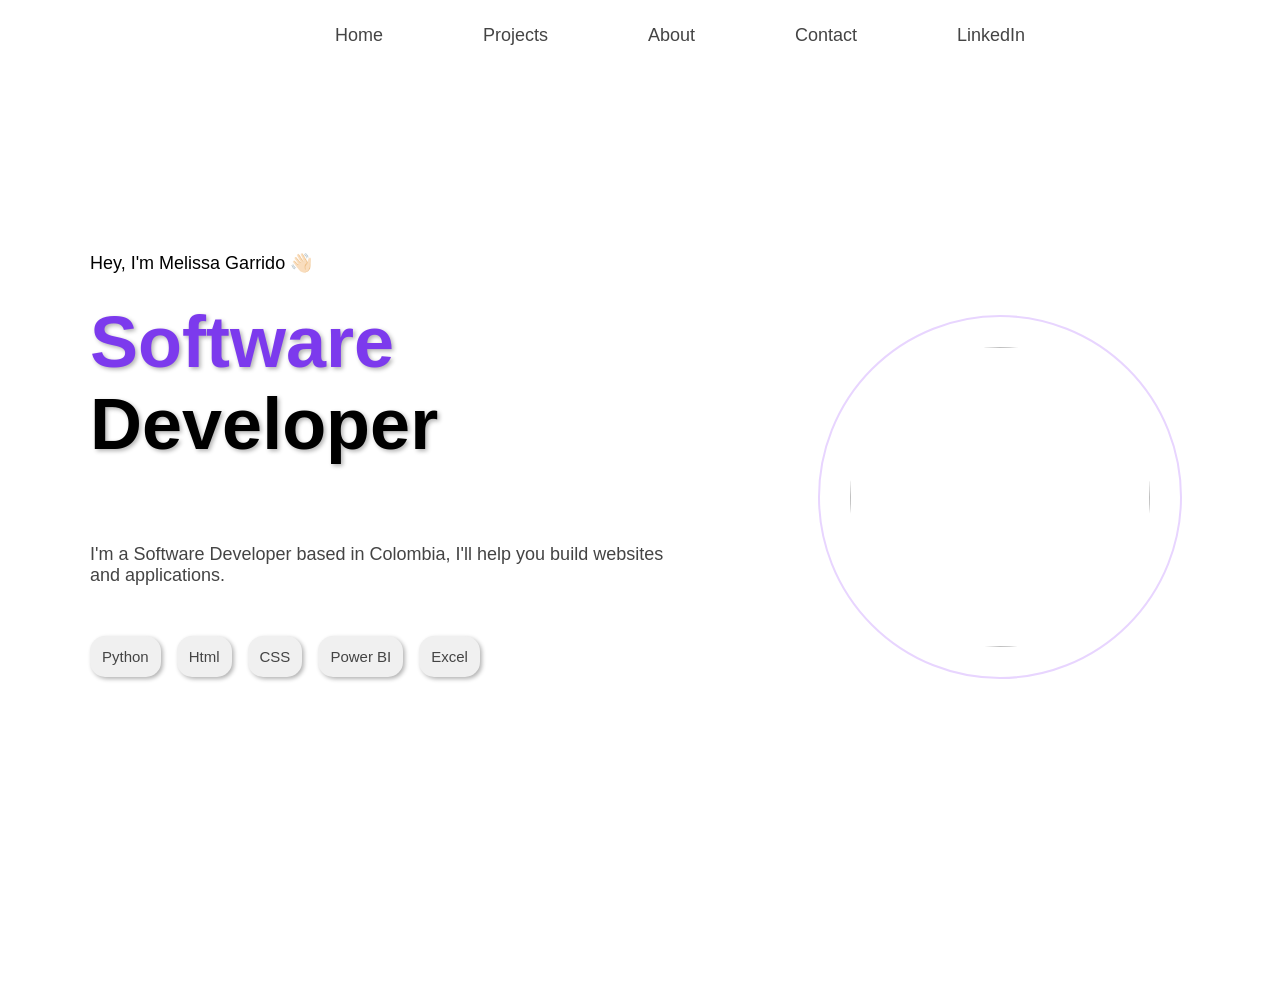
==== index.html @ 36997159 "Add files via upload" ====
<!DOCTYPE html>
<html lang="en">
<head>
    <meta charset="UTF-8">
    <meta name="viewport" content="width=device-width, initial-scale=1.0">
    <title>Melissa Garrido - Portfolio</title>
    <link rel="stylesheet" href="style.css">
</head>
<body>

    <header class="header">

        <a href="http://127.0.0.1:5500/Front/Portafolio/index.html" id="home">Home</a>
        <a href="https://github.com/melissagarridos?tab=repositories" id="projects">Projects</a>
        <a href="http://127.0.0.1:5500/Front/Portafolio/about.html" id="about">About</a>
        <a href="#" id="get-in-touch">Contact</a>
        <a href="https://www.linkedin.com/in/melissavgs/" id="linkedin">LinkedIn</a>
        
    </header>

    <div class="layout">

        <section class="personal-information">

            <span id="presentation">Hey, I'm Melissa Garrido 👋🏻 </span>
            <span id="title">
                <span id="highlight">Software</span> Developer</span>
            <span id="description">I'm a Software Developer based in Colombia, I'll help you build websites and applications.</span>
            <div class="skill-box">
                <span class="skills">Python</span>
                <span class="skills">Html</span>
                <span class="skills">CSS</span>
                <span class="skills">Power BI</span>
                <span class="skills">Excel</span>
            </div>
        </section>

        <section class="photo">

            <img src="https://media.licdn.com/dms/image/v2/D4E03AQF5n3IkqnI75g/profile-displayphoto-crop_800_800/B4EZnDzdpVIMAI-/0/1759926672415?e=1778112000&v=beta&t=PhNdObCufu-qIvETY9bcvpMPNBqklzwTx9HMr0qhBzk" id="cv-photo">

        </section>

    </div>

</body>
</html>
---- style.css ----
* {
    font-family: 'Segoe UI', Tahoma, Geneva, Verdana, sans-serif;
}

html, body {
    height: 100%;
    margin: 20px;
    width: 100%;
}

.header {
    top: 0;
    width: 100%;
    position: fixed;
    display: flex;
    justify-content: center;
    align-items: center;
    gap: 100px;
    height: 70px;
    
}

#home, #projects, #about, #linkedin, #get-in-touch {
    color: #444444;
    font-family: 'Segoe UI', Tahoma, Geneva, Verdana, sans-serif;
    text-decoration: none;
    font-size: 18px;
}

.header #about:hover {
    color: #C4B5FD;
}

.header #home:hover {
    color: #C4B5FD;
}

.header #projects:hover {
    color: #C4B5FD;
}

.header #about:active {
  color: #7C3AED;
}

.header #home:active {
  color: #7C3AED;
}

.header #projects:active {
  color: #7C3AED;
}

.header #get-in-touch:hover {
    color: #C4B5FD;
}

.header #get-in-touch:active {
  color: #7C3AED;
}

.header #linkedin:hover {
    color: #C4B5FD;
}

.header #linkedin:active {
  color: #7C3AED;
}


.layout {
    margin-top: 70px;
    display: grid;
    grid-template-columns: 50% 50%;
    height: calc(100dvh - 70px);
}


.personal-information {
    display: grid;
    grid-template-rows: 1fr 0.3fr 1.5fr 0.5fr 0.3fr 0.5fr 1fr;
        grid-template-areas:
        "."
        "presentation"
        "title"
        "description"
        "skill"
        "."
        ".";

    height: 100%;
    margin-left: 50px;
}

#presentation { 
    grid-area: presentation;
    font-size: 18px;
}

#title { 
    grid-area: title; 
    font-size: 72px;
    font-weight: bold;
    text-shadow: 2px 2px 4px rgba(0, 0, 0, 0.3);
}

#highlight { 
    color: #7C3AED;
}

#description { 
    grid-area: description; 
    font-size: 18px;
    color: #444444;

}

.skill-box {
    grid-area: skill;
    display: flex;
    gap: 16px; 
    margin-top: 10px;
    font-size: 15px;
    
}

.skills {
    color: #444444;
    background-color: #F0F0F0;
    border-radius: 15px; 
    padding: 12px  12px;
    font-weight: 200;
    border-color: black;
    text-decoration: none;
    box-shadow: 2px 2px 4px rgba(0, 0, 0, 0.3);
}

.skills:hover {
    transform: translateY(-2px);
    box-shadow: 0 8px 20px rgba(181, 127, 228, 0.35);
}

.contacts #contact:hover {
    color: #C4B5FD;
    transform: translateY(-2px);
    box-shadow: 0 8px 20px rgba(181, 127, 228, 0.35);
    color: aliceblue;
}

.contacts #linkedin:hover {
    color: #C4B5FD;
    transform: translateY(-2px);
    box-shadow: 0 8px 20px rgba(181, 127, 228, 0.35);
    color: aliceblue;
}

.contacts #github:hover {
    color: #C4B5FD;
    transform: translateY(-2px);
    box-shadow: 0 8px 20px rgba(181, 127, 228, 0.35);
    color: aliceblue;
}

.photo {
    display: flex;
    align-items: center;
    justify-content: center;
}

.photo img {
    width: 300px;
    height: 300px;
    border-radius: 50%;
    object-fit: cover;
    display: block;
    margin: 0 auto 1rem;
    padding: 30px;
    border: 2px solid #e8d5ff;
    transition: border-color 0.3s;
}

body.aboutmepage {
    display: grid;
    grid-template-rows: auto auto 600px auto;

    grid-template-areas:
        "title"
        "description"
        "."
        "stack";
    height: 100vh;
    margin: 60px;
    gap: 32px;

} 

#aboutme {
    grid-area: title;
    display: flex;
}

#abouttitle {
    margin-top: 70px;
    display: flex;
    align-items: flex-end;
    font-size: 72px;
    font-weight: bold;
    text-shadow: 2px 2px 4px rgba(0, 0, 0, 0.3);
}

#abouttxt {
    grid-area: description;
    margin-right: 90px;
}

.techtools {
    display: flex;
    gap: 16px; 
    margin-top: 50px;
}

#tech-title {
    display: flex;
    align-items: center;
    gap: 2em;
    font-size: 20px;
    font-weight: bold;
    color: #7C3AED;
}

#tech-section {
    display: flex;
    align-items: center;
    grid-area: stack;
}
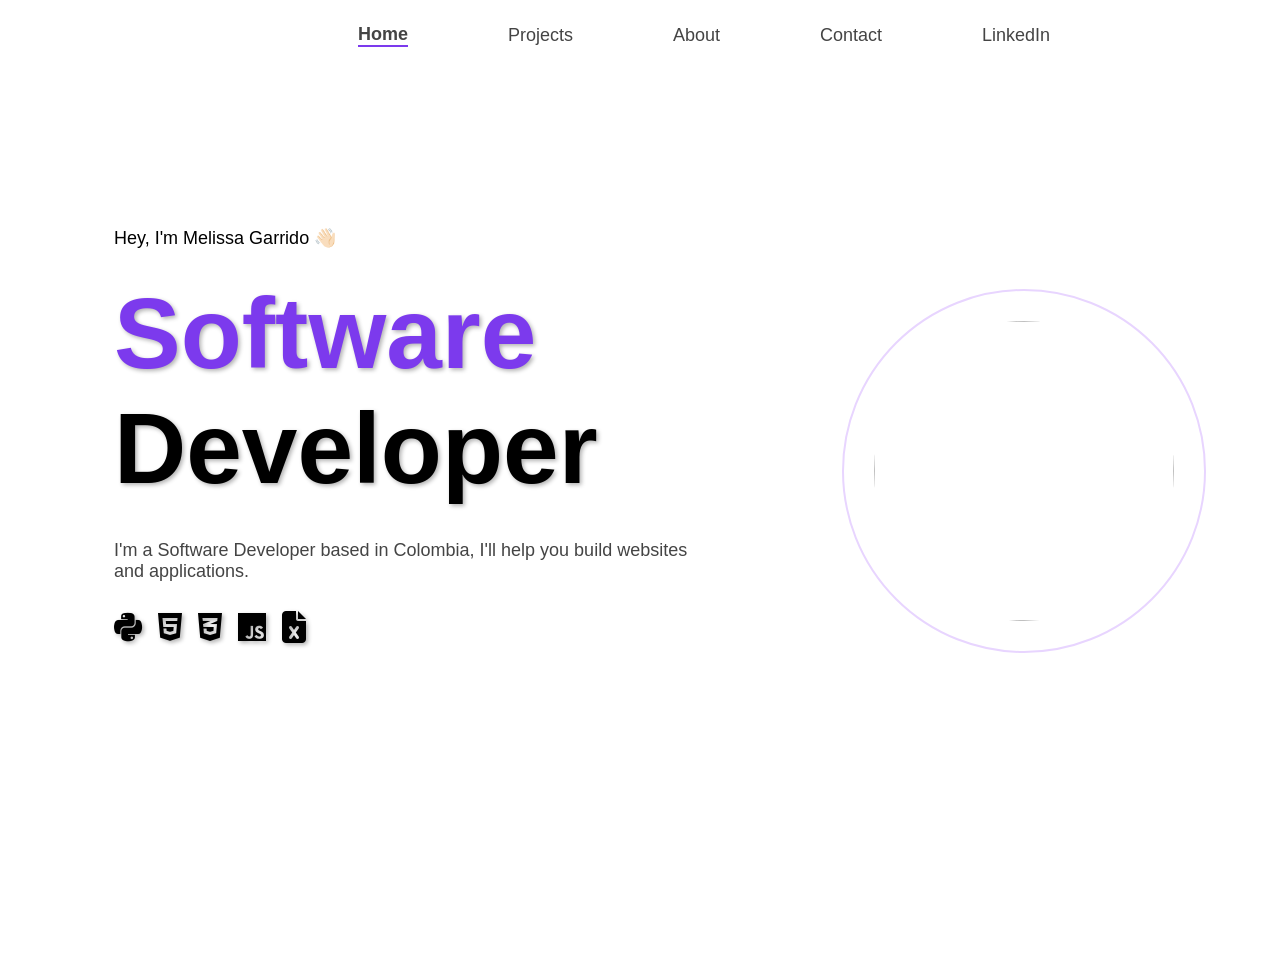
==== commit cc7eb4e3: "Add files via upload" ====
--- a/index.html
+++ b/index.html
@@ -5,15 +5,16 @@
     <meta name="viewport" content="width=device-width, initial-scale=1.0">
     <title>Melissa Garrido - Portfolio</title>
     <link rel="stylesheet" href="style.css">
+    <link rel="stylesheet" href="https://cdnjs.cloudflare.com/ajax/libs/font-awesome/6.4.0/css/all.min.css">
 </head>
 <body>
 
     <header class="header">
 
-        <a href="http://127.0.0.1:5500/Front/Portafolio/index.html" id="home">Home</a>
+        <a href="index.html" id="home" class="active">Home</a>
         <a href="https://github.com/melissagarridos?tab=repositories" id="projects">Projects</a>
-        <a href="http://127.0.0.1:5500/Front/Portafolio/about.html" id="about">About</a>
-        <a href="#" id="get-in-touch">Contact</a>
+        <a href="about.html" id="about">About</a>
+        <a href="contact.html" id="get-in-touch">Contact</a>
         <a href="https://www.linkedin.com/in/melissavgs/" id="linkedin">LinkedIn</a>
         
     </header>
@@ -27,11 +28,11 @@
                 <span id="highlight">Software</span> Developer</span>
             <span id="description">I'm a Software Developer based in Colombia, I'll help you build websites and applications.</span>
             <div class="skill-box">
-                <span class="skills">Python</span>
-                <span class="skills">Html</span>
-                <span class="skills">CSS</span>
-                <span class="skills">Power BI</span>
-                <span class="skills">Excel</span>
+                <i id="skills" class="fa-brands fa-python"></i>
+                <i id="skills" class="fa-brands fa-html5"></i>
+                <i id="skills" class="fa-brands fa-css3-alt"></i>
+                <i id="skills" class="fa-brands fa-js"></i>
+                <i id="skills" class="fa-solid fa-file-excel"></i>
             </div>
         </section>
 
@@ -42,6 +43,6 @@
         </section>
 
     </div>
-
+<script src="index.js"></script>
 </body>
 </html>
--- a/style.css
+++ b/style.css
@@ -4,7 +4,7 @@
 
 html, body {
     height: 100%;
-    margin: 20px;
+    margin: 32px;
     width: 100%;
 }
 
@@ -39,37 +39,22 @@
     color: #C4B5FD;
 }
 
-.header #about:active {
-  color: #7C3AED;
-}
-
-.header #home:active {
-  color: #7C3AED;
-}
-
-.header #projects:active {
-  color: #7C3AED;
-}
-
 .header #get-in-touch:hover {
     color: #C4B5FD;
 }
 
-.header #get-in-touch:active {
-  color: #7C3AED;
-}
-
 .header #linkedin:hover {
     color: #C4B5FD;
 }
 
-.header #linkedin:active {
-  color: #7C3AED;
-}
-
+.header a.active {
+
+  font-weight: 600;
+  border-bottom: 2px solid #7C3AED;
+}
 
 .layout {
-    margin-top: 70px;
+    
     display: grid;
     grid-template-columns: 50% 50%;
     height: calc(100dvh - 70px);
@@ -99,7 +84,7 @@
 
 #title { 
     grid-area: title; 
-    font-size: 72px;
+    font-size: 100px;
     font-weight: bold;
     text-shadow: 2px 2px 4px rgba(0, 0, 0, 0.3);
 }
@@ -109,6 +94,7 @@
 }
 
 #description { 
+    margin-top: 20px;
     grid-area: description; 
     font-size: 18px;
     color: #444444;
@@ -124,20 +110,13 @@
     
 }
 
-.skills {
-    color: #444444;
-    background-color: #F0F0F0;
-    border-radius: 15px; 
-    padding: 12px  12px;
-    font-weight: 200;
-    border-color: black;
-    text-decoration: none;
-    box-shadow: 2px 2px 4px rgba(0, 0, 0, 0.3);
-}
-
-.skills:hover {
-    transform: translateY(-2px);
-    box-shadow: 0 8px 20px rgba(181, 127, 228, 0.35);
+#skills {
+    text-shadow: 2px 2px 4px rgba(0, 0, 0, 0.3);
+    font-size: 32px;
+}
+
+#skills:hover {
+    transform: translateY(-2px);
 }
 
 .contacts #contact:hover {
@@ -179,6 +158,12 @@
     transition: border-color 0.3s;
 }
 
+.photo img:hover {
+    color: #C4B5FD;
+    transform: translateY(-2px);
+    box-shadow: 0 8px 20px rgba(181, 127, 228, 0.35);
+}
+
 body.aboutmepage {
     display: grid;
     grid-template-rows: auto auto 600px auto;
@@ -186,10 +171,10 @@
     grid-template-areas:
         "title"
         "description"
-        "."
+        "stack"
         "stack";
     height: 100vh;
-    margin: 60px;
+    margin: 32px;
     gap: 32px;
 
 } 
@@ -225,7 +210,8 @@
     gap: 2em;
     font-size: 20px;
     font-weight: bold;
-    color: #7C3AED;
+    color: #444444;
+    text-shadow: 2px 2px 4px rgba(181, 127, 228, 0.1);
 }
 
 #tech-section {
@@ -233,3 +219,10 @@
     align-items: center;
     grid-area: stack;
 }
+
+#photo-code {
+    height: 500px;
+    width: 800px;
+    border-radius: 70px;
+    object-fit: cover;
+}
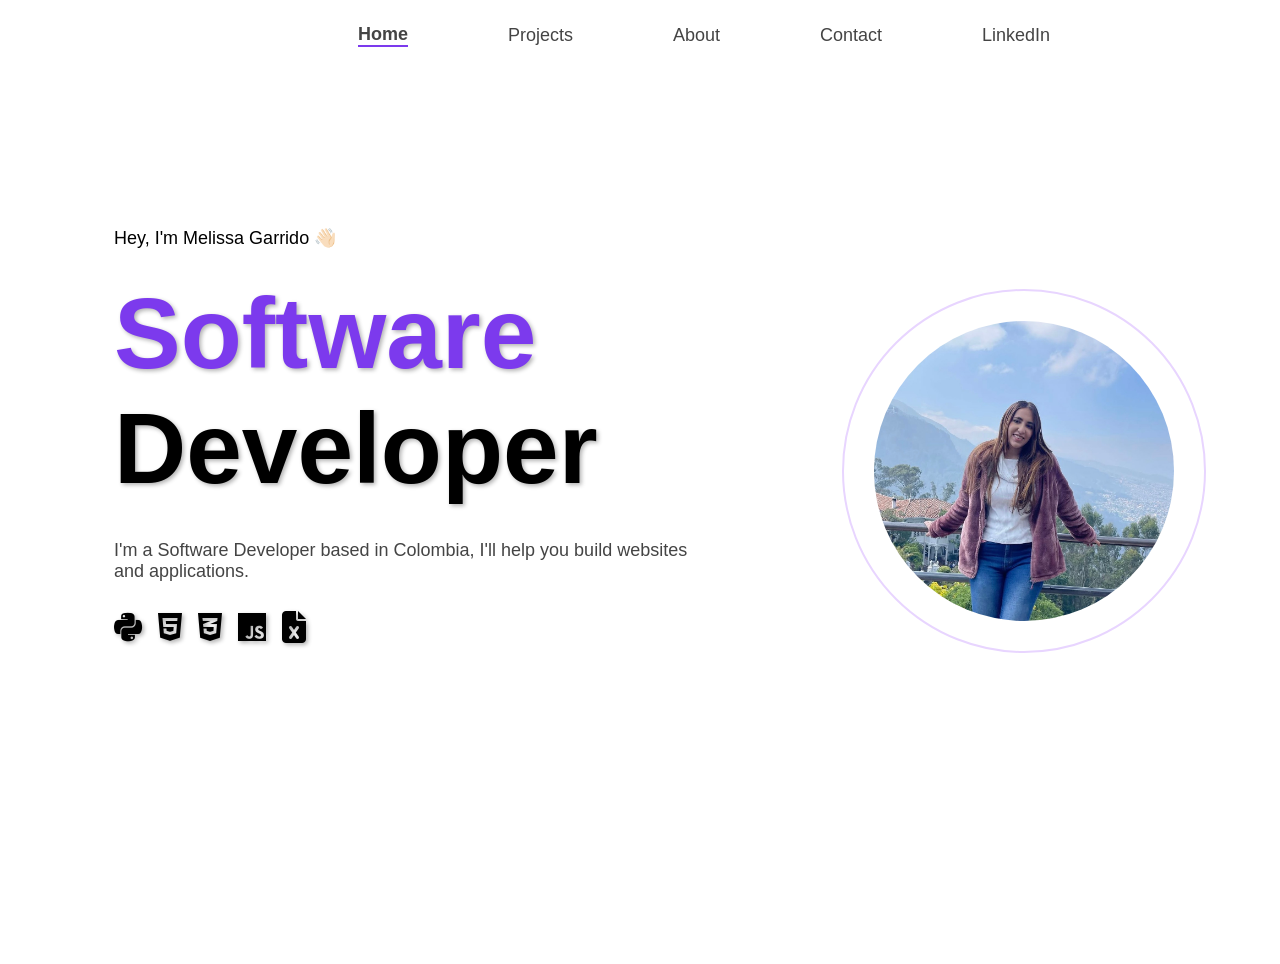
==== commit fb9db1d3: "Add files via upload" ====
--- a/index.html
+++ b/index.html
@@ -38,7 +38,7 @@
 
         <section class="photo">
 
-            <img src="https://media.licdn.com/dms/image/v2/D4E03AQF5n3IkqnI75g/profile-displayphoto-crop_800_800/B4EZnDzdpVIMAI-/0/1759926672415?e=1778112000&v=beta&t=PhNdObCufu-qIvETY9bcvpMPNBqklzwTx9HMr0qhBzk" id="cv-photo">
+            <img src="IMG_1365.jpg" id="cv-photo">
 
         </section>
 
--- a/style.css
+++ b/style.css
@@ -1,7 +1,15 @@
 * {
     font-family: 'Segoe UI', Tahoma, Geneva, Verdana, sans-serif;
 }
-
+:root {
+  --primary: #7C3AED;
+  --primary-light: #C4B5FD;
+  --text: #444444;
+  --border: #E5E7EB;
+  --bg: #FFFFFF;
+  --radius: 8px;
+  --shadow: 0 8px 20px rgba(181, 127, 228, 0.15);
+}
 html, body {
     height: 100%;
     margin: 32px;
@@ -17,6 +25,7 @@
     align-items: center;
     gap: 100px;
     height: 70px;
+    font-weight: 500;
     
 }
 
@@ -25,6 +34,7 @@
     font-family: 'Segoe UI', Tahoma, Geneva, Verdana, sans-serif;
     text-decoration: none;
     font-size: 18px;
+    
 }
 
 .header #about:hover {
@@ -48,7 +58,6 @@
 }
 
 .header a.active {
-
   font-weight: 600;
   border-bottom: 2px solid #7C3AED;
 }
@@ -89,6 +98,16 @@
     text-shadow: 2px 2px 4px rgba(0, 0, 0, 0.3);
 }
 
+#contacttitle {
+    display: flex;
+    justify-content: center;
+    align-items: center;
+    margin-top: 50px;
+    font-size: 100px;
+    font-weight: bold;
+    text-shadow: 2px 2px 4px rgba(0, 0, 0, 0.3);
+}
+
 #highlight { 
     color: #7C3AED;
 }
@@ -225,4 +244,71 @@
     width: 800px;
     border-radius: 70px;
     object-fit: cover;
+}
+
+.field {
+  display: flex;
+  flex-direction: column;
+  gap: 6px;
+  margin-top: 0;
+}
+
+#submitbtn {
+  width: 100%;
+  height: 48px;
+  border-radius: var(--radius);
+  background: var(--primary);
+  border: none;
+  color: #fff;
+  font-size: 14px;
+  font-weight: 600;
+  cursor: pointer;
+  transition: all 0.25s ease;
+}
+
+#submitbtn:hover {
+  transform: translateY(-2px);
+  box-shadow: var(--shadow);
+}
+.success-msg {
+    display: none;
+    background: rgba(184,255,87,0.07);
+    padding: 1.2rem 1.5rem;
+
+    font-size: 0.85rem;
+    text-align: center;
+    line-height: 1.6;
+}
+
+.contact-form {
+  width: 100%;
+  max-width: 500px;
+  display: flex;
+  flex-direction: column;
+  gap: 20px;
+}
+
+input,
+textarea {
+  width: 100%;
+  padding: 12px 14px;
+  border-radius: var(--radius);
+  border: 1px solid var(--border);
+  font-size: 14px;
+  font-family: inherit;
+  transition: all 0.2s ease;
+}
+
+input:focus,
+textarea:focus {
+  outline: none;
+  border-color: var(--primary);
+  box-shadow: 0 0 0 3px rgba(124, 58, 237, 0.15);
+}
+
+#form {
+  display: flex;
+  justify-content: center;
+  align-items: center;
+  padding-top: 50px; /* space for fixed header */
 }
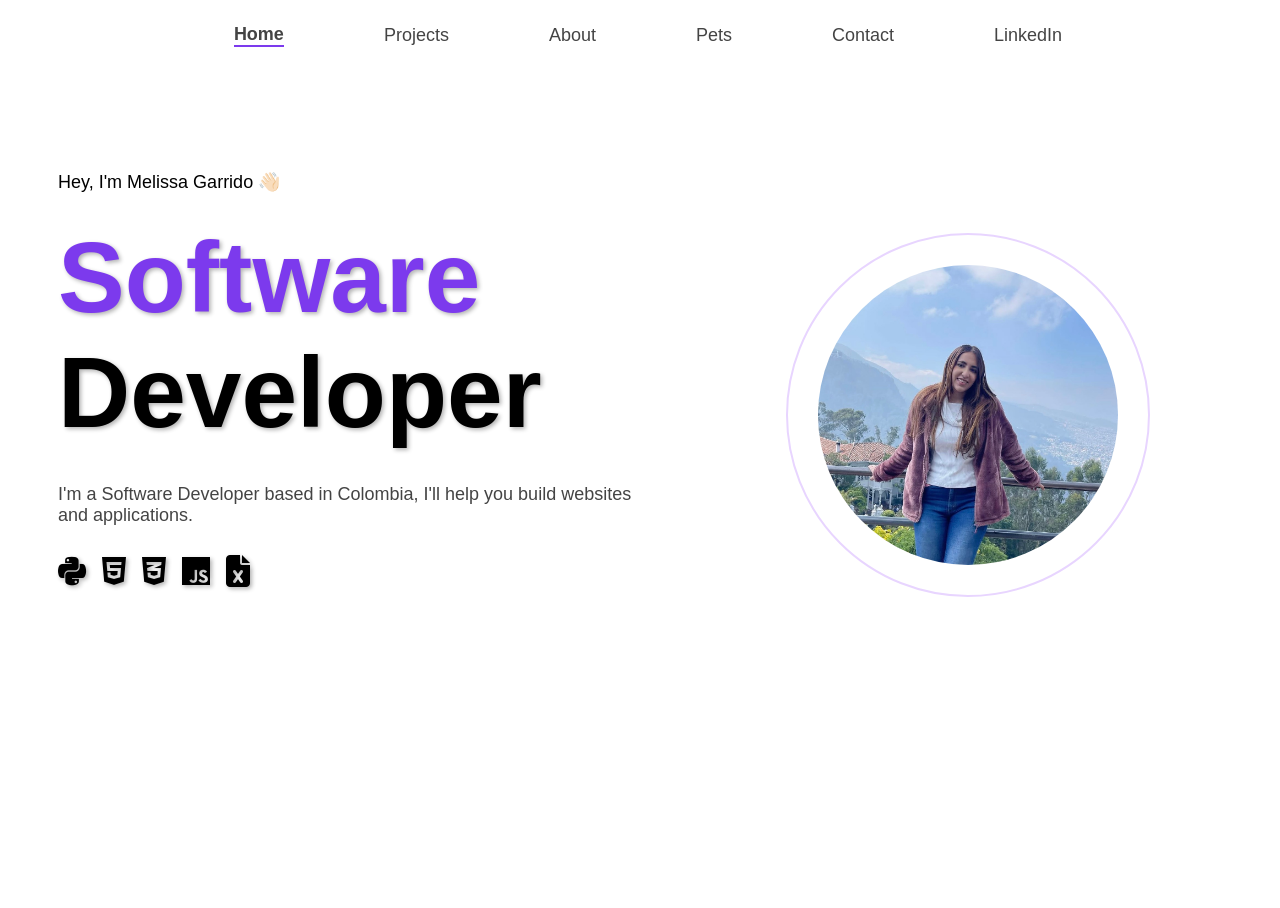
==== commit 30ac89f0: "Add files via upload" ====
--- a/index.html
+++ b/index.html
@@ -14,6 +14,7 @@
         <a href="index.html" id="home" class="active">Home</a>
         <a href="https://github.com/melissagarridos?tab=repositories" id="projects">Projects</a>
         <a href="about.html" id="about">About</a>
+        <a href="pets.html" id="pets">Pets</a>
         <a href="contact.html" id="get-in-touch">Contact</a>
         <a href="https://www.linkedin.com/in/melissavgs/" id="linkedin">LinkedIn</a>
         
@@ -26,6 +27,7 @@
             <span id="presentation">Hey, I'm Melissa Garrido 👋🏻 </span>
             <span id="title">
                 <span id="highlight">Software</span> Developer</span>
+                
             <span id="description">I'm a Software Developer based in Colombia, I'll help you build websites and applications.</span>
             <div class="skill-box">
                 <i id="skills" class="fa-brands fa-python"></i>
--- a/style.css
+++ b/style.css
@@ -12,7 +12,6 @@
 }
 html, body {
     height: 100%;
-    margin: 32px;
     width: 100%;
 }
 
@@ -29,7 +28,7 @@
     
 }
 
-#home, #projects, #about, #linkedin, #get-in-touch {
+#home, #projects, #about, #linkedin, #get-in-touch, #pets {
     color: #444444;
     font-family: 'Segoe UI', Tahoma, Geneva, Verdana, sans-serif;
     text-decoration: none;
@@ -57,13 +56,16 @@
     color: #C4B5FD;
 }
 
+.header #pets:hover {
+    color: #C4B5FD;
+}
+
 .header a.active {
   font-weight: 600;
   border-bottom: 2px solid #7C3AED;
 }
 
 .layout {
-    
     display: grid;
     grid-template-columns: 50% 50%;
     height: calc(100dvh - 70px);
@@ -74,7 +76,7 @@
     display: grid;
     grid-template-rows: 1fr 0.3fr 1.5fr 0.5fr 0.3fr 0.5fr 1fr;
         grid-template-areas:
-        "."
+        "empty"
         "presentation"
         "title"
         "description"
@@ -193,17 +195,17 @@
         "stack"
         "stack";
     height: 100vh;
-    margin: 32px;
+
     gap: 32px;
 
 } 
 
-#aboutme {
+.centertitle {
     grid-area: title;
     display: flex;
 }
 
-#abouttitle {
+#centertitle  {
     margin-top: 70px;
     display: flex;
     align-items: flex-end;
@@ -311,4 +313,85 @@
   justify-content: center;
   align-items: center;
   padding-top: 50px; /* space for fixed header */
+}
+
+.petslayout {
+    display: grid;
+    grid-template-rows: auto auto;
+
+    grid-template-areas:
+        "title"
+        "cards";
+
+    height: 100vh;
+  
+}
+
+.centertitle {
+    grid-area: title;
+    align-items: flex-start;
+}
+
+.cardcontainer {
+    grid-area: cards;
+    display: grid;
+    grid-template-columns: repeat(4, 1fr);
+    gap: 5px;
+    justify-items: center; /* centra las cards */
+}
+.petcard {
+    width: 300px;
+    height: 400px;
+    perspective: 1000px; /* clave para 3D */
+}
+
+.cardinner {
+    width: 100%;
+    height: 100%;
+    position: relative;
+    transition: transform 0.6s;
+    transform-style: preserve-3d;
+}
+
+/* Aquí ocurre el flip */
+.petcard:hover .cardinner {
+    transform: rotateY(180deg);
+}
+
+.cardfront, .cardback {
+    position: absolute;
+    width: 100%;
+    height: 100%;
+    border-radius: 25px;
+    backface-visibility: hidden; /* oculta el lado trasero */
+}
+
+
+/* Reverso */
+.cardback {
+    background-color: #e8d5ff;
+    transform: rotateY(180deg);
+    display: flex;
+    justify-content: center;
+    align-items: center;
+    flex-direction: column;
+}
+
+.cardfront {
+    background-color: #C4B5FD;
+    border-radius: 25px;
+    overflow: hidden; /* 🔑 clave: recorta la imagen dentro del borde */
+}
+
+.petphoto {
+    width: 100%;
+    height: 100%;
+}
+
+.petphoto img {
+    width: 100%;
+    height: 100%;
+    object-fit: cover;   /* llena sin deformarse */
+    object-position: center; /* centra la imagen */
+    display: block;
 }
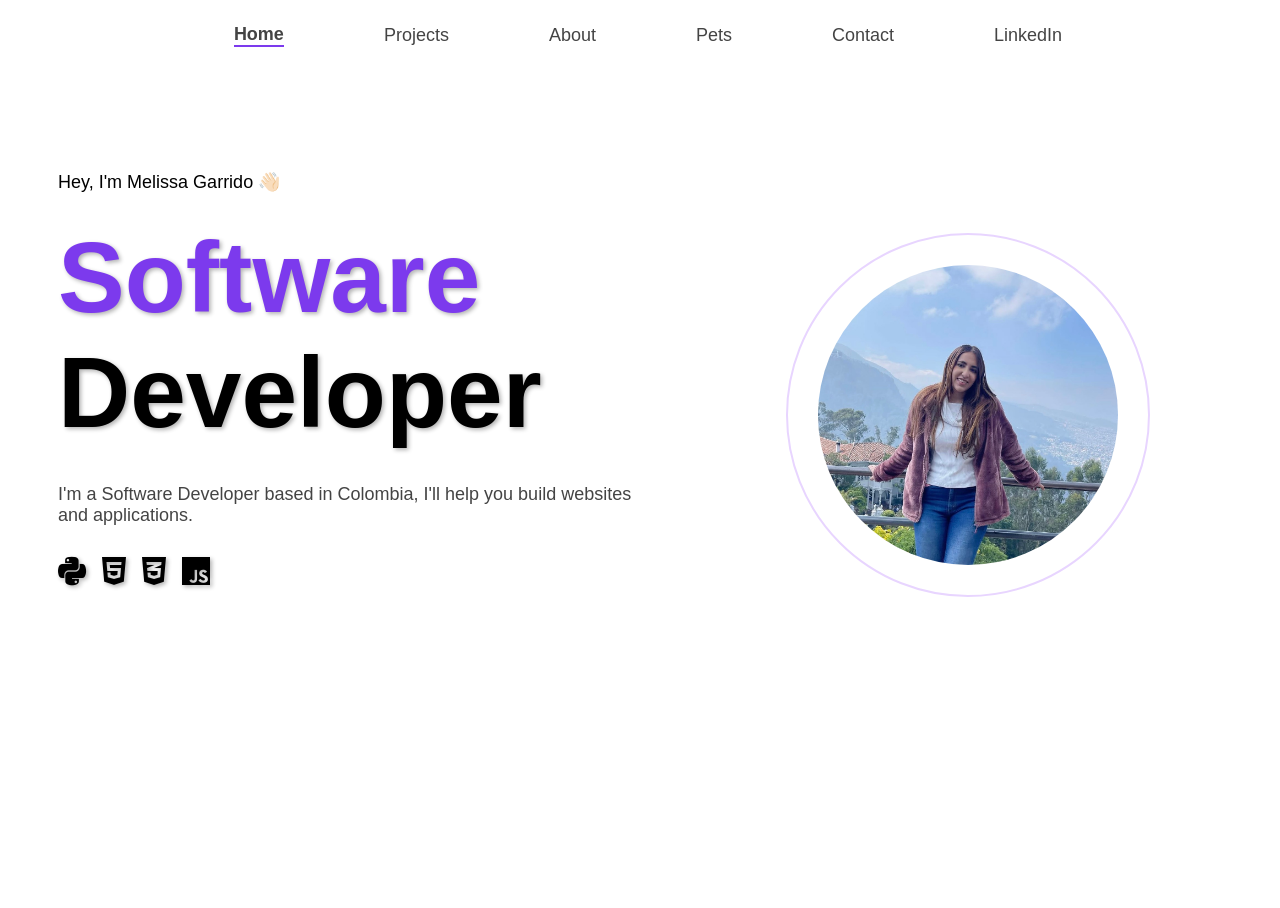
==== commit 5a6b93ed: "Add files via upload" ====
--- a/index.html
+++ b/index.html
@@ -34,7 +34,6 @@
                 <i id="skills" class="fa-brands fa-html5"></i>
                 <i id="skills" class="fa-brands fa-css3-alt"></i>
                 <i id="skills" class="fa-brands fa-js"></i>
-                <i id="skills" class="fa-solid fa-file-excel"></i>
             </div>
         </section>
 
--- a/style.css
+++ b/style.css
@@ -195,7 +195,6 @@
         "stack"
         "stack";
     height: 100vh;
-
     gap: 32px;
 
 } 
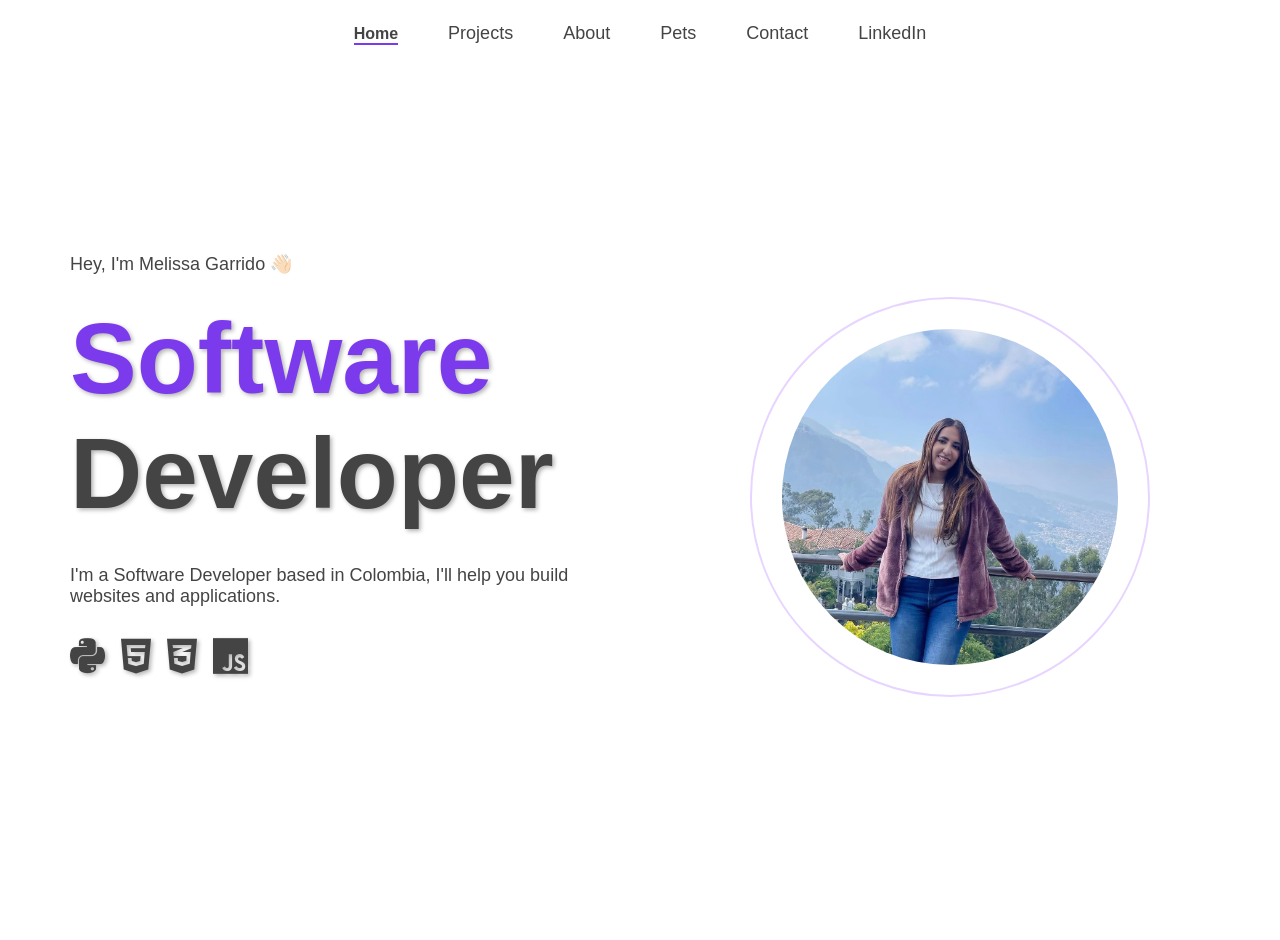
==== commit 1aad1d54: "Add files via upload" ====
--- a/index.html
+++ b/index.html
@@ -11,12 +11,12 @@
 
     <header class="header">
 
-        <a href="index.html" id="home" class="active">Home</a>
-        <a href="https://github.com/melissagarridos?tab=repositories" id="projects">Projects</a>
-        <a href="about.html" id="about">About</a>
-        <a href="pets.html" id="pets">Pets</a>
-        <a href="contact.html" id="get-in-touch">Contact</a>
-        <a href="https://www.linkedin.com/in/melissavgs/" id="linkedin">LinkedIn</a>
+        <a href="index.html" id="home" class="active" class="headerbtn">Home</a>
+        <a href="https://github.com/melissagarridos?tab=repositories" id="projects" class="headerbtn">Projects</a>
+        <a href="about.html" id="about" class="headerbtn">About</a>
+        <a href="pets.html" id="pets" class="headerbtn">Pets</a>
+        <a href="contact.html" id="get-in-touch" class="headerbtn">Contact</a>
+        <a href="https://www.linkedin.com/in/melissavgs/" id="linkedin" class="headerbtn">LinkedIn</a>
         
     </header>
 
@@ -24,11 +24,11 @@
 
         <section class="personal-information">
 
-            <span id="presentation">Hey, I'm Melissa Garrido 👋🏻 </span>
-            <span id="title">
-                <span id="highlight">Software</span> Developer</span>
+            <span class="presentation">Hey, I'm Melissa Garrido 👋🏻 </span>
+            <span class="main-title">
+                <span class="highlight">Software</span> Developer</span>
                 
-            <span id="description">I'm a Software Developer based in Colombia, I'll help you build websites and applications.</span>
+            <span class="index-description">I'm a Software Developer based in Colombia, I'll help you build websites and applications.</span>
             <div class="skill-box">
                 <i id="skills" class="fa-brands fa-python"></i>
                 <i id="skills" class="fa-brands fa-html5"></i>
@@ -39,7 +39,7 @@
 
         <section class="photo">
 
-            <img src="IMG_1365.jpg" id="cv-photo">
+            <img src="IMG_1365.jpg">
 
         </section>
 
--- a/style.css
+++ b/style.css
@@ -1,6 +1,3 @@
-* {
-    font-family: 'Segoe UI', Tahoma, Geneva, Verdana, sans-serif;
-}
 :root {
   --primary: #7C3AED;
   --primary-light: #C4B5FD;
@@ -9,244 +6,196 @@
   --bg: #FFFFFF;
   --radius: 8px;
   --shadow: 0 8px 20px rgba(181, 127, 228, 0.15);
-}
-html, body {
-    height: 100%;
-    width: 100%;
-}
-
+  --text-shadow: 2px 2px 4px rgba(0, 0, 0, 0.3);
+  --hovershadow: 20px 50px 50px rgba(181, 127, 228, 0.15);
+}
+
+* {
+  box-sizing: border-box;
+  font-family: 'Segoe UI', Tahoma, Geneva, Verdana, sans-serif;
+}
+
+body {
+  margin: 20px;
+  padding-top: 70px;
+  color: var(--text);
+  background: var(--bg);
+}
+
+/* ─── HEADER ─────────────────────────────────────────── */
 .header {
-    top: 0;
-    width: 100%;
-    position: fixed;
-    display: flex;
-    justify-content: center;
-    align-items: center;
-    gap: 100px;
-    height: 70px;
-    font-weight: 500;
-    
-}
-
-#home, #projects, #about, #linkedin, #get-in-touch, #pets {
-    color: #444444;
-    font-family: 'Segoe UI', Tahoma, Geneva, Verdana, sans-serif;
-    text-decoration: none;
-    font-size: 18px;
-    
-}
-
-.header #about:hover {
-    color: #C4B5FD;
-}
-
-.header #home:hover {
-    color: #C4B5FD;
-}
-
-.header #projects:hover {
-    color: #C4B5FD;
-}
-
-.header #get-in-touch:hover {
-    color: #C4B5FD;
-}
-
-.header #linkedin:hover {
-    color: #C4B5FD;
-}
-
-.header #pets:hover {
-    color: #C4B5FD;
-}
-
-.header a.active {
+  position: fixed;
+  top: 0;
+  left: 0;
+  width: 100%;
+  height: 70px;
+  display: flex;
+  flex-wrap: wrap;
+  justify-content: center;
+  align-items: center;
+  gap: 50px;
+  padding: 0.5rem 1rem;
+  font-weight: 500;
+  background: var(--bg);
+  z-index: 100;
+}
+
+.headerbtn {
+  color: var(--text);
+  text-decoration: none;
+  font-size: 18px;
+  padding-bottom: 4px;
+}
+
+.headerbtn:hover {
+  color: var(--primary-light);
+}
+
+.header .active {
   font-weight: 600;
-  border-bottom: 2px solid #7C3AED;
-}
-
+  text-decoration: none;
+  color: var(--text);
+  border-bottom: 2px solid var(--primary);
+}
+
+/* ─── HOME LAYOUT ─────────────────────────────────────── */
 .layout {
-    display: grid;
-    grid-template-columns: 50% 50%;
-    height: calc(100dvh - 70px);
-}
-
+  display: grid;
+  grid-template-columns: 50% 50%;
+  height: calc(100dvh - 70px);
+}
 
 .personal-information {
-    display: grid;
-    grid-template-rows: 1fr 0.3fr 1.5fr 0.5fr 0.3fr 0.5fr 1fr;
-        grid-template-areas:
-        "empty"
-        "presentation"
-        "title"
-        "description"
-        "skill"
-        "."
-        ".";
-
-    height: 100%;
-    margin-left: 50px;
-}
-
-#presentation { 
-    grid-area: presentation;
-    font-size: 18px;
-}
-
-#title { 
-    grid-area: title; 
-    font-size: 100px;
-    font-weight: bold;
-    text-shadow: 2px 2px 4px rgba(0, 0, 0, 0.3);
+  display: grid;
+  grid-template-rows: 1fr 0.3fr 1.5fr 0.5fr 0.3fr 0.5fr 1fr;
+  grid-template-areas:
+    "empty"
+    "presentation"
+    "title"
+    "description"
+    "skill"
+    "."
+    ".";
+  height: 100%;
+  margin-left: 50px;
+}
+
+.presentation {
+  grid-area: presentation;
+  font-size: 18px;
+}
+
+.main-title {
+  grid-area: title;
+  font-size: 100px;
+  font-weight: bold;
+  text-shadow: 2px 2px 4px rgba(0, 0, 0, 0.3);
+}
+
+.highlight {
+  color: var(--primary);
+}
+
+.index-description {
+  margin-top: 20px;
+  grid-area: description;
+  font-size: 18px;
+  color: #444444;
+}
+
+.skill-box {
+  grid-area: skill;
+  display: flex;
+  gap: 16px;
+  margin-top: 10px;
+  font-size: 15px;
+}
+
+.fa-brands {
+  text-shadow: 2px 2px 4px rgba(0, 0, 0, 0.3);
+  font-size: 40px;
+}
+
+#skills:hover {
+  transform: translateY(-2px);
+}
+
+/* ─── PHOTO ───────────────────────────────────────────── */
+.photo {
+  display: flex;
+  align-items: center;
+  justify-content: center;
+}
+
+.photo img {
+  width: 400px;
+  height: 400px;
+  border-radius: 50%;
+  object-fit: cover;
+  display: block;
+  margin: 0 auto 1rem;
+  padding: 30px;
+  border: 2px solid #e8d5ff;
+  transition: border-color 0.3s;
+}
+
+.photo img:hover {
+  color: #C4B5FD;
+  transform: translateY(-2px);
+  box-shadow: 0 8px 20px rgba(181, 127, 228, 0.35);
+}
+
+/* ─── TITLES ──────────────────────────────────────────── */
+.title {
+  font-size: clamp(2rem, 8vw, 5rem);
+  font-weight: bold;
+  text-shadow: var(--text-shadow);
+  text-align: flex-start;
+}
+
+.center-title {
+  font-size: clamp(2rem, 8vw, 5rem);
+  font-weight: bold;
+  text-shadow: var(--text-shadow);
+  text-align: center;
 }
 
 #contacttitle {
-    display: flex;
-    justify-content: center;
-    align-items: center;
-    margin-top: 50px;
-    font-size: 100px;
-    font-weight: bold;
-    text-shadow: 2px 2px 4px rgba(0, 0, 0, 0.3);
-}
-
-#highlight { 
-    color: #7C3AED;
-}
-
-#description { 
-    margin-top: 20px;
-    grid-area: description; 
-    font-size: 18px;
-    color: #444444;
-
-}
-
-.skill-box {
-    grid-area: skill;
-    display: flex;
-    gap: 16px; 
-    margin-top: 10px;
-    font-size: 15px;
-    
-}
-
-#skills {
-    text-shadow: 2px 2px 4px rgba(0, 0, 0, 0.3);
-    font-size: 32px;
-}
-
-#skills:hover {
-    transform: translateY(-2px);
-}
-
-.contacts #contact:hover {
-    color: #C4B5FD;
-    transform: translateY(-2px);
-    box-shadow: 0 8px 20px rgba(181, 127, 228, 0.35);
-    color: aliceblue;
-}
-
-.contacts #linkedin:hover {
-    color: #C4B5FD;
-    transform: translateY(-2px);
-    box-shadow: 0 8px 20px rgba(181, 127, 228, 0.35);
-    color: aliceblue;
-}
-
-.contacts #github:hover {
-    color: #C4B5FD;
-    transform: translateY(-2px);
-    box-shadow: 0 8px 20px rgba(181, 127, 228, 0.35);
-    color: aliceblue;
-}
-
-.photo {
-    display: flex;
-    align-items: center;
-    justify-content: center;
-}
-
-.photo img {
-    width: 300px;
-    height: 300px;
-    border-radius: 50%;
-    object-fit: cover;
-    display: block;
-    margin: 0 auto 1rem;
-    padding: 30px;
-    border: 2px solid #e8d5ff;
-    transition: border-color 0.3s;
-}
-
-.photo img:hover {
-    color: #C4B5FD;
-    transform: translateY(-2px);
-    box-shadow: 0 8px 20px rgba(181, 127, 228, 0.35);
-}
-
-body.aboutmepage {
-    display: grid;
-    grid-template-rows: auto auto 600px auto;
-
-    grid-template-areas:
-        "title"
-        "description"
-        "stack"
-        "stack";
-    height: 100vh;
-    gap: 32px;
-
-} 
-
-.centertitle {
-    grid-area: title;
-    display: flex;
-}
-
-#centertitle  {
-    margin-top: 70px;
-    display: flex;
-    align-items: flex-end;
-    font-size: 72px;
-    font-weight: bold;
-    text-shadow: 2px 2px 4px rgba(0, 0, 0, 0.3);
-}
-
-#abouttxt {
-    grid-area: description;
-    margin-right: 90px;
-}
-
-.techtools {
-    display: flex;
-    gap: 16px; 
-    margin-top: 50px;
+  display: flex;
+  justify-content: center;
+  align-items: center;
+  margin-top: 50px;
+  font-size: 100px;
+  font-weight: bold;
+  text-shadow: 2px 2px 4px rgba(0, 0, 0, 0.3);
+}
+
+/* ─── ABOUT ───────────────────────────────────────────── */
+#descriptiontxt {
+  font-size: 0.9rem;
+  margin-top: 2%;
+  margin-bottom: 2%;
 }
 
 #tech-title {
-    display: flex;
-    align-items: center;
-    gap: 2em;
-    font-size: 20px;
-    font-weight: bold;
-    color: #444444;
-    text-shadow: 2px 2px 4px rgba(181, 127, 228, 0.1);
-}
-
-#tech-section {
-    display: flex;
-    align-items: center;
-    grid-area: stack;
+  font-size: 1rem;
+  font-weight: bold;
+}
+
+#tools {
+  font-size: 0.9rem;
+  margin-top: 2%;
 }
 
 #photo-code {
-    height: 500px;
-    width: 800px;
-    border-radius: 70px;
-    object-fit: cover;
-}
-
+  border-radius: 70px;
+  margin-top: 2%;
+  height: 700px;
+  width: 100%;
+  object-fit: cover;
+}
+
+/* ─── CONTACT ─────────────────────────────────────────── */
 .field {
   display: flex;
   flex-direction: column;
@@ -271,14 +220,14 @@
   transform: translateY(-2px);
   box-shadow: var(--shadow);
 }
+
 .success-msg {
-    display: none;
-    background: rgba(184,255,87,0.07);
-    padding: 1.2rem 1.5rem;
-
-    font-size: 0.85rem;
-    text-align: center;
-    line-height: 1.6;
+  display: none;
+  background: rgba(184, 255, 87, 0.07);
+  padding: 1.2rem 1.5rem;
+  font-size: 0.85rem;
+  text-align: center;
+  line-height: 1.6;
 }
 
 .contact-form {
@@ -311,86 +260,305 @@
   display: flex;
   justify-content: center;
   align-items: center;
-  padding-top: 50px; /* space for fixed header */
-}
-
+  padding-top: 50px;
+}
+
+/* ─── PETS ────────────────────────────────────────────── */
 .petslayout {
-    display: grid;
+  display: grid;
+  grid-template-rows: auto auto;
+  grid-template-areas:
+    "title"
+    "cards";
+  height: 100vh;
+}
+
+.cardcontainer {
+  grid-area: cards;
+  display: grid;
+  grid-template-columns: repeat(4, 1fr);
+  gap: 5px;
+  justify-items: center;
+}
+
+.petcard {
+  width: 300px;
+  height: 400px;
+  perspective: 1000px;
+}
+
+.cardinner {
+  width: 100%;
+  height: 100%;
+  position: relative;
+  transition: transform 0.6s;
+  transform-style: preserve-3d;
+}
+
+.petcard:hover .cardinner {
+  transform: rotateY(180deg);
+}
+
+.cardfront,
+.cardback {
+  position: absolute;
+  width: 100%;
+  height: 100%;
+  border-radius: 25px;
+  backface-visibility: hidden;
+}
+
+.cardback {
+  background-color: #e8d5ff;
+  transform: rotateY(180deg);
+  display: flex;
+  justify-content: center;
+  align-items: center;
+  flex-direction: column;
+}
+
+.cardfront {
+  background-color: #C4B5FD;
+  border-radius: 25px;
+  overflow: hidden;
+}
+
+.petphoto {
+  width: 100%;
+  height: 100%;
+}
+
+.petphoto img {
+  width: 100%;
+  height: 100%;
+  object-fit: cover;
+  object-position: center;
+  display: block;
+}
+
+
+/* ══════════════════════════════════════════════════════
+   RESPONSIVE — MEDIA QUERIES
+   Breakpoints:
+     - Tablet:  max-width 1024px
+     - Mobile:  max-width 768px
+     - Small:   max-width 480px
+   ══════════════════════════════════════════════════════ */
+
+/* ─── TABLET (≤ 1024px) ───────────────────────────────── */
+@media (max-width: 1024px) {
+
+  /* Header: reduce gap */
+  .header {
+    gap: 24px;
+  }
+
+  .headerbtn {
+    font-size: 15px;
+  }
+
+  /* Home: stack columns */
+  .layout {
+    grid-template-columns: 1fr;
     grid-template-rows: auto auto;
-
+    height: auto;
+  }
+
+  .personal-information {
+    margin-left: 20px;
+    margin-right: 20px;
+    grid-template-rows: auto;
     grid-template-areas:
-        "title"
-        "cards";
-
-    height: 100vh;
-  
-}
-
-.centertitle {
-    grid-area: title;
+      "presentation"
+      "title"
+      "description"
+      "skill";
+    gap: 12px;
+  }
+
+  .main-title {
+    font-size: clamp(3rem, 10vw, 80px);
+  }
+
+  .photo img {
+    width: 280px;
+    height: 280px;
+  }
+
+  /* Pets: 2 columns */
+  .cardcontainer {
+    grid-template-columns: repeat(2, 1fr);
+  }
+
+  .petslayout {
+    height: auto;
+    padding-bottom: 40px;
+  }
+
+  /* About: image height */
+  #photo-code {
+    height: 450px;
+    border-radius: 40px;
+  }
+}
+
+/* ─── MOBILE (≤ 768px) ────────────────────────────────── */
+@media (max-width: 768px) {
+
+  body {
+    margin: 10px;
+    padding-top: 120px; /* more room for wrapped header */
+  }
+
+  /* Header: wrap into 2 rows, smaller font */
+  .header {
+    height: auto;
+    padding: 0.6rem 1rem;
+    gap: 12px 20px;
+  }
+
+  .headerbtn {
+    font-size: 13px;
+  }
+
+  /* Home */
+  .layout {
+    grid-template-columns: 1fr;
+    height: auto;
+    gap: 20px;
+  }
+
+  .personal-information {
+    margin-left: 10px;
+    margin-right: 10px;
+    order: 2; /* text below photo */
+  }
+
+  .main-title {
+    font-size: clamp(2.5rem, 12vw, 60px);
+    line-height: 1.1;
+  }
+
+  .presentation {
+    font-size: 15px;
+  }
+
+  .index-description {
+    font-size: 15px;
+  }
+
+  .fa-brands {
+    font-size: 32px;
+  }
+
+  /* Photo */
+  .photo {
+    order: 1;
+    padding-top: 20px;
+  }
+
+  .photo img {
+    width: 200px;
+    height: 200px;
+    padding: 16px;
+  }
+
+  /* Titles */
+  .title {
+    font-size: clamp(2rem, 10vw, 3.5rem);
+    margin-bottom: 16px;
+  }
+
+  .center-title {
+    font-size: clamp(2rem, 10vw, 3.5rem);
+    margin-bottom: 16px;
+  }
+
+  /* Pets: 2 columns, smaller cards */
+  .cardcontainer {
+    grid-template-columns: repeat(2, 1fr);
+    gap: 10px;
+    padding: 0 10px;
+  }
+
+  .petcard {
+    width: 100%;
+    max-width: 260px;
+    height: 320px;
+  }
+
+  .petslayout {
+    height: auto;
+    padding-bottom: 40px;
+  }
+
+  /* Contact */
+  #form {
+    padding: 20px 10px;
     align-items: flex-start;
-}
-
-.cardcontainer {
-    grid-area: cards;
-    display: grid;
-    grid-template-columns: repeat(4, 1fr);
-    gap: 5px;
-    justify-items: center; /* centra las cards */
-}
-.petcard {
-    width: 300px;
-    height: 400px;
-    perspective: 1000px; /* clave para 3D */
-}
-
-.cardinner {
+  }
+
+  .contact-form {
+    max-width: 100%;
+  }
+
+  /* About */
+  #photo-code {
+    height: 280px;
+    border-radius: 24px;
+  }
+}
+
+/* ─── SMALL PHONES (≤ 480px) ──────────────────────────── */
+@media (max-width: 480px) {
+
+  body {
+    padding-top: 140px;
+    margin: 8px;
+  }
+
+  /* Header: smaller and compact */
+  .header {
+    gap: 8px 14px;
+  }
+
+  .headerbtn {
+    font-size: 12px;
+  }
+
+  /* Home */
+  .main-title {
+    font-size: clamp(2rem, 13vw, 48px);
+  }
+
+  .presentation {
+    font-size: 14px;
+  }
+
+  .index-description {
+    font-size: 14px;
+  }
+
+  .photo img {
+    width: 160px;
+    height: 160px;
+    padding: 12px;
+  }
+
+  /* Pets: 1 column on very small screens */
+  .cardcontainer {
+    grid-template-columns: 1fr;
+  }
+
+  .petcard {
     width: 100%;
-    height: 100%;
-    position: relative;
-    transition: transform 0.6s;
-    transform-style: preserve-3d;
-}
-
-/* Aquí ocurre el flip */
-.petcard:hover .cardinner {
-    transform: rotateY(180deg);
-}
-
-.cardfront, .cardback {
-    position: absolute;
-    width: 100%;
-    height: 100%;
-    border-radius: 25px;
-    backface-visibility: hidden; /* oculta el lado trasero */
-}
-
-
-/* Reverso */
-.cardback {
-    background-color: #e8d5ff;
-    transform: rotateY(180deg);
-    display: flex;
-    justify-content: center;
-    align-items: center;
-    flex-direction: column;
-}
-
-.cardfront {
-    background-color: #C4B5FD;
-    border-radius: 25px;
-    overflow: hidden; /* 🔑 clave: recorta la imagen dentro del borde */
-}
-
-.petphoto {
-    width: 100%;
-    height: 100%;
-}
-
-.petphoto img {
-    width: 100%;
-    height: 100%;
-    object-fit: cover;   /* llena sin deformarse */
-    object-position: center; /* centra la imagen */
-    display: block;
+    max-width: 320px;
+    height: 360px;
+  }
+
+  /* About */
+  #photo-code {
+    height: 200px;
+    border-radius: 16px;
+  }
 }
